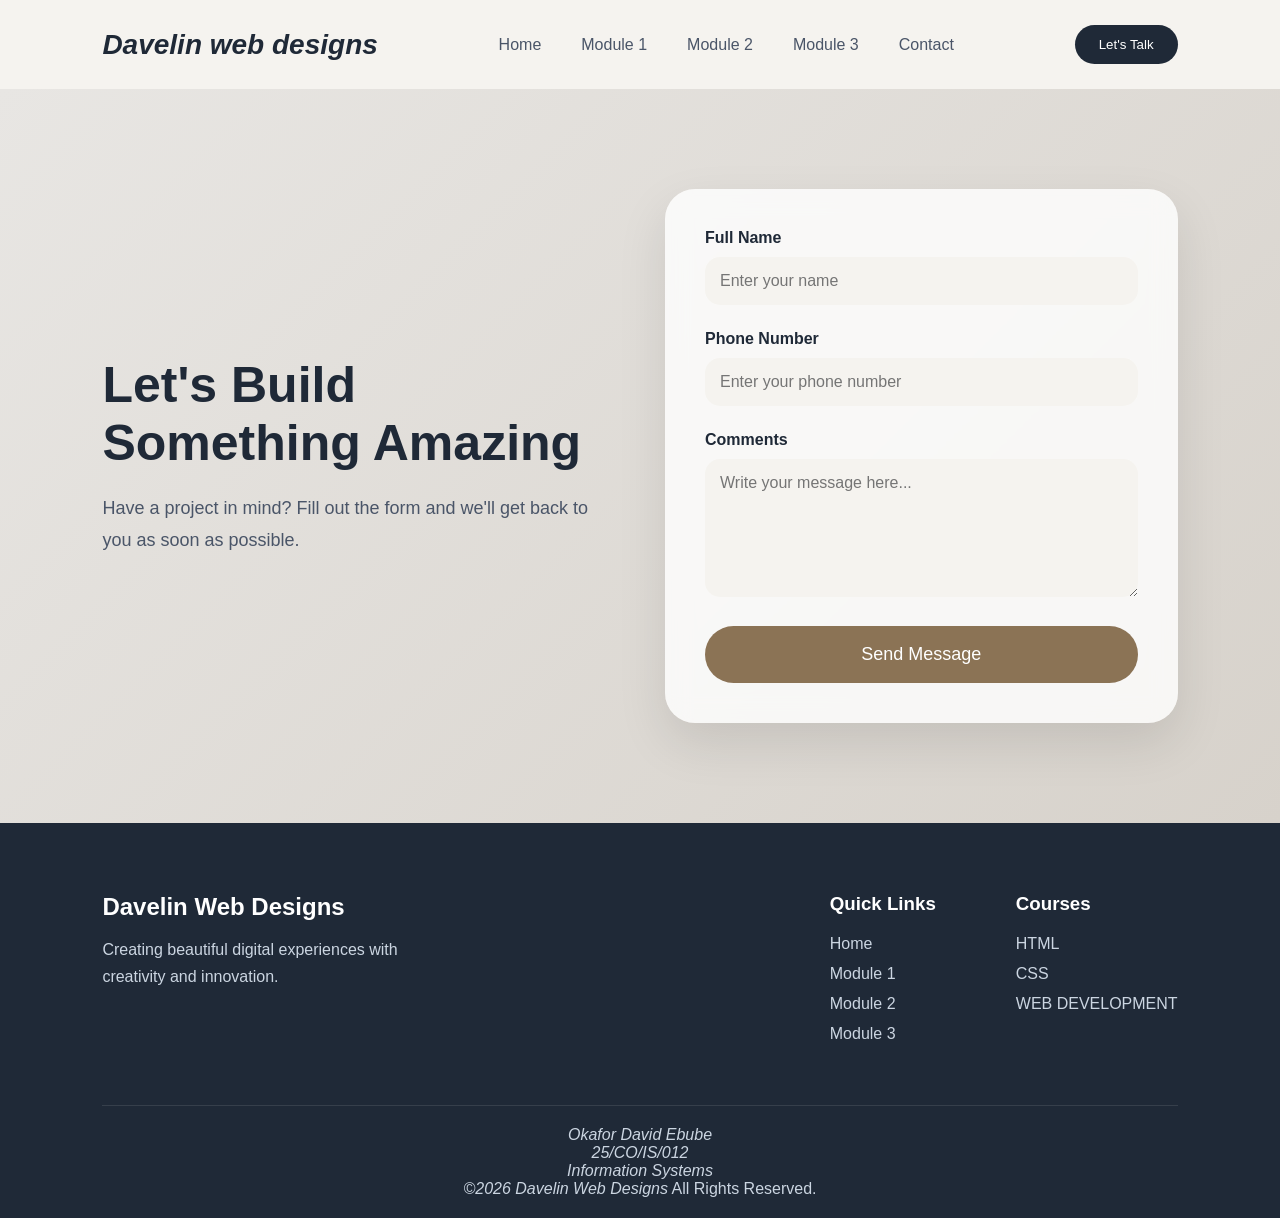
==== contact.html @ a3cb1b7f "new update" ====
<!DOCTYPE html>
<html lang="en">
<head>
    <meta charset="UTF-8">
    <meta name="viewport" content="width=device-width, initial-scale=1.0">
    <title>Creative Studio</title>
    <link rel="stylesheet" href="style.css">
</head>
<body>

    <nav>
    <div class="logo"><i>Davelin web designs</i></div>

    <ul>
        <li><a href="index.html">Home</a></li>
        <li><a href="#">Module 1</a></li>
        <li><a href="#">Module 2</a></li>
        <li><a href="#">Module 3</a></li>
        <li><a href="#">Contact</a></li>
    </ul>

    <button class="nav-btn">Let's Talk</button>
    </nav>
    <section class="contact-section">

    <div class="contact-container">

        <div class="contact-info">
            <h2>Let's Build Something Amazing</h2>

            <p>
                Have a project in mind? Fill out the form and
                we'll get back to you as soon as possible.
            </p>
        </div>

        <form class="contact-form">

            <div class="input-box">
                <label>Full Name</label>
                <input type="text" placeholder="Enter your name">
            </div>

            <div class="input-box">
                <label>Phone Number</label>
                <input type="tel" placeholder="Enter your phone number">
            </div>

            <div class="input-box">
                <label>Comments</label>
                <textarea rows="6"
                placeholder="Write your message here..."></textarea>
            </div>

            <button type="submit" class="submit-btn">
                Send Message
            </button>

        </form>

    </div>

</section>


<footer>

    <div class="footer-container">

        <div class="footer-logo">
            <h2>Davelin Web Designs</h2>
            <p>
                Creating beautiful digital experiences with
                creativity and innovation.
            </p>
        </div>

        <div class="footer-links">

            <div>
                <h3>Quick Links</h3>
                <a href="index.html">Home</a>
                <a href="module1.html">Module 1</a>
                <a href="module2.html">Module 2</a>
                <a href="module3.html">Module 3</a>
            </div>

            <div>
                <h3>Courses</h3>
                <a href="#">HTML</a>
                <a href="#">CSS</a>
                <a href="#">WEB DEVELOPMENT</a>
            </div>

        </div>

    </div>

    <div class="footer-bottom">
        <p><i>Okafor David Ebube <br>
        25/CO/IS/012 <br>
            Information Systems <br>
            ©️2026 Davelin Web Designs</i> All Rights Reserved.</p>
    </div>

</footer>
</body>
</html>
---- style.css ----
*{
    margin:0;
    padding:0;
    box-sizing:border-box;
    font-family:'Segoe UI',sans-serif;
}

body{
    background:#e8e6e3;
}

/* Navigation */

nav{
    display:flex;
    justify-content:space-between;
    align-items:center;
    padding:25px 8%;
    background:#f5f3ef;
}


nav a{
    text-decoration:none;
    color:#4a5568;
    font-weight:500;
    position:relative;
    transition:0.3s ease;
}

nav a::after{
    content:"";
    position:absolute;
    left:0;
    bottom:-5px;
    width:0;
    height:2px;
    background:#8b7355;
    transition:0.4s ease;
}

nav a:hover{
    color:#8b7355;
}

nav a:hover::after{
    width:100%;
}



.hero-btn:hover{
    transform:translateY(-5px) scale(1.05);
    background:#6f5b43;
    box-shadow:0 15px 30px rgba(0,0,0,0.2);
}


.nav-btn{
    padding:12px 24px;
    border:none;
    border-radius:30px;
    background:#1f2937;
    color:white;
    cursor:pointer;
    transition:0.4s ease;
}

.nav-btn:hover{
    background:#374151;
    transform:translateY(-3px);
    box-shadow:0 10px 20px rgba(0,0,0,0.2);
}




.card:hover{
    transform:translateY(-12px);
    box-shadow:0 20px 40px rgba(0,0,0,0.15);
}




/* CONTACT SECTION */

.contact-section{
    padding:100px 8%;
    background:linear-gradient(
    135deg,
    #e8e6e3,
    #d7d2cb);
}

.contact-container{
    max-width:1100px;
    margin:auto;
    display:grid;
    grid-template-columns:1fr 1fr;
    gap:50px;
    align-items:center;
}

.contact-info h2{
    font-size:50px;
    color:#1f2937;
    margin-bottom:20px;
}

.contact-info p{
    color:#4a5568;
    line-height:1.8;
    font-size:18px;
}

/* FORM */

.contact-form{
    background:rgba(255,255,255,0.8);
    backdrop-filter:blur(12px);
    padding:40px;
    border-radius:30px;
    box-shadow:0 20px 50px rgba(0,0,0,0.1);
}

.input-box{
    margin-bottom:25px;
}

.input-box label{
    display:block;
    margin-bottom:10px;
    color:#1f2937;
    font-weight:600;
}

.input-box input,
.input-box textarea{
    width:100%;
    padding:15px;
    border:none;
    border-radius:15px;
    background:#f5f3ef;
    font-size:16px;
    outline:none;
    transition:0.3s;
}

.input-box input:focus,
.input-box textarea:focus{
    background:white;
    box-shadow:0 0 0 3px rgba(139,115,85,0.3);
}

/* SUBMIT BUTTON */

.submit-btn{
    width:100%;
    padding:18px;
    border:none;
    border-radius:50px;
    background:#8b7355;
    color:white;
    font-size:18px;
    cursor:pointer;
    transition:0.4s;
}

.submit-btn:hover{
    transform:translateY(-5px);
    background:#6f5b43;
    box-shadow:0 15px 30px rgba(0,0,0,0.2);
}




footer{
    background:#1f2937;
    color:white;
    padding:70px 8% 20px;
}

.footer-container{
    display:flex;
    justify-content:space-between;
    flex-wrap:wrap;
    gap:50px;
}

.footer-logo{
    max-width:350px;
}

.footer-logo h2{
    margin-bottom:15px;
}

.footer-logo p{
    color:#cbd5e1;
    line-height:1.7;
}

.footer-links{
    display:flex;
    gap:80px;
}

.footer-links h3{
    margin-bottom:20px;
}

.footer-links a{
    display:block;
    color:#cbd5e1;
    text-decoration:none;
    margin-bottom:12px;
    transition:0.3s;
}

.footer-links a:hover{
    color:#ffffff;
    transform:translateX(5px);
}

.footer-bottom{
    text-align:center;
    margin-top:50px;
    padding-top:20px;
    border-top:1px solid rgba(255,255,255,0.1);
    color:#cbd5e1;
}


.contact-form{
    animation:floatForm 4s ease-in-out infinite;
}

@keyframes floatForm{
    0%{
        transform:translateY(5);
    }
    50%{
        transform:translateY(-16px);
    }
    100%{
        transform:translateY(5px);
    }
}






/* TABLE SECTION */

.table-section{
    padding:80px 8%;
    background:#f5f3ef;
}

.table-section h2{
    text-align:center;
    color:#1f2937;
    margin-bottom:30px;
    font-size:40px;
}

.custom-table{
    width:100%;
    border-collapse:collapse;
    background:white;
    border-radius:20px;
    overflow:hidden;
    box-shadow:0 15px 35px rgba(0,0,0,0.08);
}

.custom-table th{
    background:#8b7355;
    color:white;
    padding:15px;
    text-align:left;
}

.custom-table td{
    padding:15px;
    border-bottom:1px solid #ddd;
}

.custom-table tr:hover{
    background:#f0ebe5;
    transition:0.3s;
}









/* CSS MODULE */

.css-module{
    padding:100px 8%;
    background:#f5f3ef;
}

/* SHOWCASE */

.css-showcase{
    padding:100px 8%;
    background:#e8e6e3;
    text-align:center;
}

.demo-card{
    max-width:500px;
    margin:auto;
    background:white;
    padding:40px;
    border-radius:25px;
    box-shadow:0 15px 35px rgba(0,0,0,0.1);
    transition:.4s;
}

.demo-card:hover{
    transform:translateY(-10px);
    box-shadow:0 25px 50px rgba(0,0,0,0.15);
}

.demo-card h3{
    color:#8b7355;
    margin-bottom:15px;
}

.demo-card p{
    color:#4a5568;
    line-height:1.8;
    margin-bottom:25px;
}

.demo-card button{
    background:#8b7355;
    color:white;
    border:none;
    padding:15px 30px;
    border-radius:30px;
    cursor:pointer;
    transition:.3s;
}

.demo-card button:hover{
    background:#6f5b43;
    transform:scale(1.05);
}














.logo{
    font-size:28px;
    font-weight:bold;
    color:#1f2937;
}

nav ul{
    display:flex;
    list-style:none;
    gap:40px;
}

nav a{
    text-decoration:none;
    color:#4a5568;
    font-weight:500;
}

.nav-btn{
    padding:12px 24px;
    border:none;
    border-radius:30px;
    background:#1f2937;
    color:white;
    cursor:pointer;
}

/* Hero */

.hero{
    min-height:90vh;
    display:flex;
    justify-content:space-between;
    align-items:center;
    padding:0 8%;
    background:linear-gradient(
        135deg,
        #e8e6e3,
        #d7d2cb
    );
}

.hero-text{
    width:50%;
}

.hero-text h1{
    font-size:80px;
    color:#1f2937;
    line-height:1.1;
}

.hero-text p{
    margin:25px 0;
    font-size:20px;
    color:#4a5568;
    max-width:500px;
}

.hero-btn{
    padding:16px 35px;
    border:none;
    border-radius:50px;
    background:#8b7355;
    color:white;
    font-size:18px;
    cursor:pointer;
}

/* Shapes */

.hero-shapes{
    width:500px;
    height:500px;
    position:relative;
}

.circle{
    width:280px;
    height:280px;
    border-radius:50%;
    background:#4a5568;
    position:absolute;
    top:50px;
    right:50px;
}

.sphere{
    width:220px;
    height:220px;
    border-radius:50%;
    background:#718096;
    position:absolute;
    top:90px;
    right:0;
}

.cube{
    width:120px;
    height:120px;
    background:#8b7355;
    position:absolute;
    bottom:40px;
    right:120px;
}

.stairs{
    width:180px;
    height:180px;
    background:
    repeating-linear-gradient(
    to top,
    #c7bfb5 0 30px,
    #b8aea2 30px 60px
    );
    position:absolute;
    left:20px;
    bottom:20px;
}

/* Services */

.services{
    padding:100px 8%;
    background:#f5f3ef;
}

.services h2{
    font-size:55px;
    color:#1f2937;
    margin-bottom:50px;
}

.cards{
    display:grid;
    grid-template-columns:repeat(auto-fit,minmax(250px,1fr));
    gap:30px;
}

.card{
    background:white;
    padding:40px;
    border-radius:25px;
    box-shadow:0 10px 30px rgba(0,0,0,.08);
    transition:.4s;
}

.card:hover{
    transform:translateY(-10px);
}

.card h3{
    color:#1f2937;
    margin-bottom:15px;
}

.card p{
    color:#718096;
}















/* LEARNING MODULES */

.learning-modules{
    padding:100px 8%;
    background:#f5f3ef;
}

.section-title{
    text-align:center;
    font-size:55px;
    color:#1f2937;
    margin-bottom:60px;
}

.modules-grid{
    display:grid;
    grid-template-columns:repeat(auto-fit,minmax(300px,1fr));
    gap:30px;
}

.module-card{
    background:white;
    padding:35px;
    border-radius:25px;
    box-shadow:0 15px 35px rgba(0,0,0,0.08);
    transition:0.4s;
    border-top:5px solid #8b7355;
}

.module-card:hover{
    transform:translateY(-10px);
    box-shadow:0 25px 50px rgba(0,0,0,0.15);
}

.module-card h3{
    color:#8b7355;
    font-size:28px;
    margin-bottom:15px;
}

.module-card h4{
    color:#1f2937;
    margin-bottom:20px;
    line-height:1.4;
}

.module-card h5{
    margin-top:15px;
    margin-bottom:10px;
    color:#4a5568;
}

.module-card p{
    color:#4a5568;
    line-height:1.8;
    margin-bottom:15px;
}

.module-card ul,
.module-card ol{
    padding-left:20px;
    color:#4a5568;
    line-height:1.8;
}










.learning-modules{
    padding:100px 8%;
    background:#f5f3ef;
}

.section-title{
    text-align:center;
    font-size:55px;
    color:#1f2937;
    margin-bottom:60px;
}

.modules-grid{
    display:grid;
    grid-template-columns:repeat(auto-fit,minmax(320px,1fr));
    gap:30px;
}

.module-card{
    background:white;
    padding:35px;
    border-radius:25px;
    border-top:5px solid #8b7355;
    box-shadow:0 15px 35px rgba(0,0,0,.08);
    transition:.4s;
}

.module-card:hover{
    transform:translateY(-10px);
    box-shadow:0 25px 50px rgba(0,0,0,.15);
}

.module-card h3{
    color:#8b7355;
    margin-bottom:15px;
}

.module-card h4{
    color:#1f2937;
    margin-bottom:15px;
}

.module-card h5{
    margin-top:15px;
    margin-bottom:10px;
    color:#4a5568;
}

.module-card p,
.module-card li{
    color:#4a5568;
    line-height:1.8;
}

.module-card ul{
    padding-left:20px;
}

audio{
    width:100%;
    margin-top:15px;
}

.audio-link{
    display:inline-block;
    text-decoration:none;
    background:#8b7355;
    color:white;
    padding:12px 25px;
    border-radius:30px;
    transition:.4s;
}

.audio-link:hover{
    background:#6f5b43;
    transform:translateY(-3px);
}

/* SUMMARY */

.summary-section{
    padding:100px 8%;
    background:#e8e6e3;
    text-align:center;
}

.summary-section h2{
    font-size:50px;
    color:#1f2937;
    margin-bottom:30px;
}

.summary-section p{
    max-width:900px;
    margin:15px auto;
    line-height:1.8;
    color:#4a5568;
    font-size:18px;
}
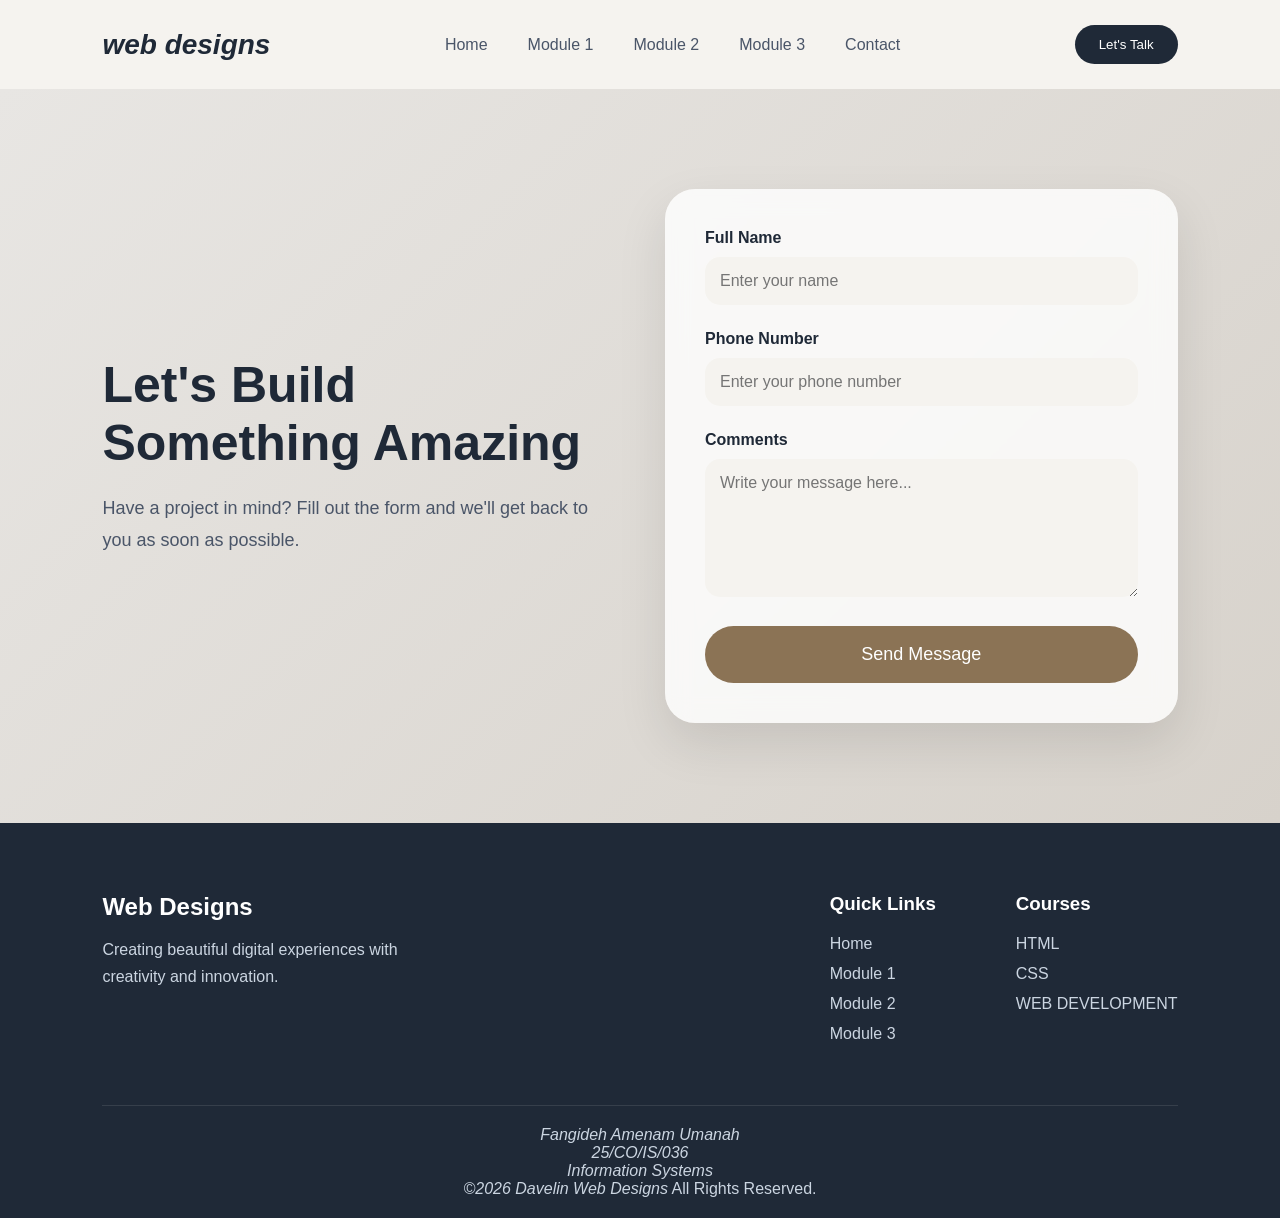
==== commit 233359c0: "first commit" ====
--- a/contact.html
+++ b/contact.html
@@ -9,7 +9,7 @@
 <body>
 
     <nav>
-    <div class="logo"><i>Davelin web designs</i></div>
+    <div class="logo"><i>web designs</i></div>
 
     <ul>
         <li><a href="index.html">Home</a></li>
@@ -68,7 +68,7 @@
     <div class="footer-container">
 
         <div class="footer-logo">
-            <h2>Davelin Web Designs</h2>
+            <h2>Web Designs</h2>
             <p>
                 Creating beautiful digital experiences with
                 creativity and innovation.
@@ -97,8 +97,8 @@
     </div>
 
     <div class="footer-bottom">
-        <p><i>Okafor David Ebube <br>
-        25/CO/IS/012 <br>
+        <p><i>Fangideh Amenam Umanah <br>
+        25/CO/IS/036 <br>
             Information Systems <br>
             ©️2026 Davelin Web Designs</i> All Rights Reserved.</p>
     </div>
--- a/style.css
+++ b/style.css
@@ -357,17 +357,6 @@
     background:#6f5b43;
     transform:scale(1.05);
 }
-
-
-
-
-
-
-
-
-
-
-
 
 
 
@@ -533,18 +522,6 @@
 
 
 
-
-
-
-
-
-
-
-
-
-
-
-
 /* LEARNING MODULES */
 
 .learning-modules{
@@ -612,13 +589,6 @@
 
 
 
-
-
-
-
-
-
-
 .learning-modules{
     padding:100px 8%;
     background:#f5f3ef;
@@ -717,4 +687,13 @@
     line-height:1.8;
     color:#4a5568;
     font-size:18px;
+}
+
+@media (max-width:768px) {
+    nav{
+        flex-direction:column;
+        gap:20px;
+        text-align:center;
+    }
+    
 }
